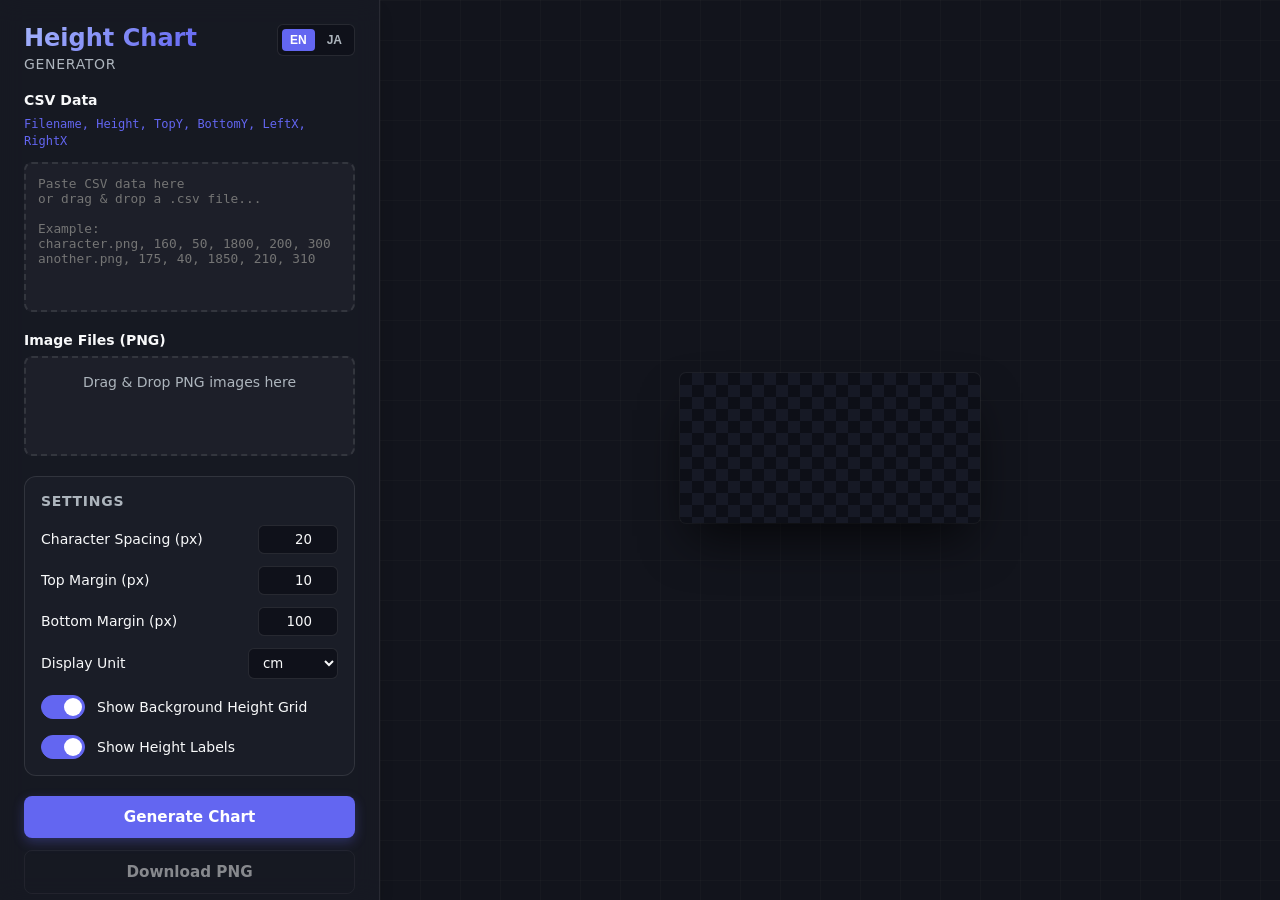
==== index.html @ 85c8a144 "init" ====
<!DOCTYPE html>
<html lang="en">

<head>
  <meta charset="UTF-8">
  <meta name="viewport" content="width=device-width, initial-scale=1.0">
  <title>Height Chart Generator</title>
  <link rel="stylesheet" href="styles.css">
</head>

<body>
  <div class="app-container">
    <aside class="sidebar">
      <div class="sidebar-header" style="display: flex; justify-content: space-between; align-items: flex-start;">
        <div>
          <h1>Height Chart</h1>
          <p>Generator</p>
        </div>
        <div class="lang-switch">
          <button id="lang-en" class="active" onclick="setLanguage('en')">EN</button>
          <button id="lang-ja" onclick="setLanguage('ja')">JA</button>
        </div>
      </div>
      <div class="control-group">
        <label for="csv-input" data-i18n="csv-label">CSV Data</label>
        <div style="font-size: 0.75rem; color: var(--text-secondary); margin-bottom: 4px; line-height: 1.4;">
          <code style="color: var(--accent-color);">Filename, Height, TopY, BottomY, LeftX, RightX</code>
        </div>
        <div class="drop-zone" id="csv-drop-zone">
          <textarea id="csv-input" data-i18n="csv-placeholder"
            placeholder="Paste CSV data here or drag & drop a .csv file..."></textarea>
          <div class="drop-overlay" data-i18n="csv-drop">Drop CSV Here</div>
        </div>
      </div>
      <div class="control-group">
        <label data-i18n="images-label">Images</label>
        <div class="drop-zone image-drop-zone" id="image-drop-zone">
          <p data-i18n="images-drop" style="margin-bottom: 8px;">Drag & Drop PNG images here</p>
          <ul id="loaded-images-list"></ul>
        </div>
      </div>
      <div class="settings-panel">
        <h3 data-i18n="settings-title">Settings</h3>
        <div class="setting-row">
          <label for="setting-margin-x" data-i18n="margin-x">Character Spacing (px)</label>
          <input type="number" id="setting-margin-x" value="20">
        </div>
        <div class="setting-row">
          <label for="setting-margin-top" data-i18n="margin-top">Top Margin (px)</label>
          <input type="number" id="setting-margin-top" value="10">
        </div>
        <div class="setting-row">
          <label for="setting-margin-bottom" data-i18n="margin-bottom">Bottom Margin (px)</label>
          <input type="number" id="setting-margin-bottom" value="100">
        </div>
        <div class="setting-row">
          <label for="setting-unit" data-i18n="unit-label">Display Unit</label>
          <select id="setting-unit" class="setting-select">
            <option value="cm">cm</option>
            <option value="ftin">ft / in</option>
          </select>
        </div>
        <div class="setting-toggle">
          <label class="toggle-switch">
            <input type="checkbox" id="setting-draw-bg" checked>
            <span class="slider"></span>
          </label>
          <span class="toggle-label" data-i18n="draw-bg">Draw Background Grid</span>
        </div>
        <div class="setting-toggle">
          <label class="toggle-switch">
            <input type="checkbox" id="setting-draw-height" checked>
            <span class="slider"></span>
          </label>
          <span class="toggle-label" data-i18n="draw-height">Draw Height Values</span>
        </div>
      </div>
      <div class="actions">
        <button id="btn-generate" class="btn btn-primary" data-i18n="btn-generate">Generate Chart</button>
        <button id="btn-download" class="btn btn-secondary" disabled data-i18n="btn-download">Download PNG</button>
      </div>
    </aside>
    <main class="canvas-container">
      <div class="canvas-wrapper">
        <canvas id="result-canvas"></canvas>
        <div id="loading-overlay" class="hidden">
          <div class="spinner"></div>
          <p data-i18n="loading-overlay">Loading Images & Generating...</p>
        </div>
      </div>
    </main>
  </div>
  <div id="toast-container" class="toast-container"></div>
  <script src="script.js"></script>
</body>

</html>
---- styles.css ----
:root {
  --bg-primary: #0f111a;
  --bg-secondary: #1a1d27;
  --bg-tertiary: rgba(255, 255, 255, 0.03);
  --text-primary: #f8f9fa;
  --text-secondary: #adb5bd;
  --accent-color: #6366f1;
  --accent-hover: #4f46e5;
  --border-color: rgba(255, 255, 255, 0.1);
  --glass-bg: rgba(26, 29, 39, 0.7);
  --glass-border: rgba(255, 255, 255, 0.08);
  --shadow-sm: 0 4px 6px -1px rgba(0, 0, 0, 0.1), 0 2px 4px -1px rgba(0, 0, 0, 0.06);
  --shadow-md: 0 10px 15px -3px rgba(0, 0, 0, 0.2), 0 4px 6px -2px rgba(0, 0, 0, 0.1);
}

* {
  box-sizing: border-box;
  margin: 0;
  padding: 0;
}

body {
  font-family: system-ui, -apple-system, "Segoe UI", Roboto, "Helvetica Neue", Arial, sans-serif;
  background-color: var(--bg-primary);
  color: var(--text-primary);
  height: 100vh;
  overflow: hidden;
}

/* Custom Scrollbar */
::-webkit-scrollbar {
  width: 8px;
  height: 8px;
}

::-webkit-scrollbar-track {
  background: var(--bg-primary);
}

::-webkit-scrollbar-thumb {
  background: #3f4354;
  border-radius: 4px;
}

::-webkit-scrollbar-thumb:hover {
  background: #5a5f73;
}

.app-container {
  display: flex;
  height: 100%;
}

/* Sidebar Styles */
.sidebar {
  width: 380px;
  background: var(--glass-bg);
  backdrop-filter: blur(12px);
  -webkit-backdrop-filter: blur(12px);
  border-right: 1px solid var(--glass-border);
  display: flex;
  flex-direction: column;
  padding: 24px;
  gap: 20px;
  overflow-y: auto;
  box-shadow: var(--shadow-md);
  z-index: 10;
}

.sidebar-header h1 {
  font-size: 1.5rem;
  font-weight: 700;
  background: linear-gradient(135deg, #a5b4fc 0%, #6366f1 100%);
  -webkit-background-clip: text;
  -webkit-text-fill-color: transparent;
  margin-bottom: 4px;
}

.sidebar-header p {
  color: var(--text-secondary);
  font-size: 0.875rem;
  font-weight: 500;
  text-transform: uppercase;
  letter-spacing: 0.05em;
}

/* Language Switch */
.lang-switch {
  display: flex;
  gap: 4px;
  background: var(--bg-primary);
  padding: 4px;
  border-radius: 6px;
  border: 1px solid var(--border-color);
}

.lang-switch button {
  background: transparent;
  color: var(--text-secondary);
  border: none;
  font-size: 0.75rem;
  font-weight: 600;
  padding: 4px 8px;
  border-radius: 4px;
  cursor: pointer;
  transition: all 0.2s;
}

.lang-switch button.active {
  background: var(--accent-color);
  color: white;
}

.control-group {
  display: flex;
  flex-direction: column;
  gap: 8px;
}

.control-group label {
  font-size: 0.875rem;
  font-weight: 600;
  color: var(--text-primary);
}

.drop-zone {
  position: relative;
  border: 2px dashed var(--border-color);
  border-radius: 8px;
  background-color: var(--bg-tertiary);
  transition: all 0.2s ease;
  display: flex;
  align-items: center;
  justify-content: center;
  flex-direction: column;
}

.drop-zone.drag-over {
  border-color: var(--accent-color);
  background-color: rgba(99, 102, 241, 0.1);
}

.drop-overlay {
  position: absolute;
  top: 0;
  left: 0;
  width: 100%;
  height: 100%;
  background: rgba(99, 102, 241, 0.9);
  color: white;
  display: flex;
  align-items: center;
  justify-content: center;
  font-weight: 600;
  border-radius: 6px;
  opacity: 0;
  pointer-events: none;
  transition: opacity 0.2s;
}

.drop-zone.drag-over .drop-overlay {
  opacity: 1;
}

#csv-drop-zone {
  height: 150px;
}

textarea#csv-input {
  width: 100%;
  height: 100%;
  background: transparent;
  border: none;
  color: var(--text-primary);
  padding: 12px;
  font-family: monospace;
  font-size: 0.8rem;
  resize: none;
  outline: none;
}

.image-drop-zone {
  min-height: 100px;
  padding: 16px;
  text-align: center;
  cursor: pointer;
  display: flex;
  flex-direction: column;
  justify-content: flex-start;
  align-items: stretch;
}

.image-drop-zone p {
  font-size: 0.875rem;
  font-weight: 500;
  color: var(--text-secondary);
}

#loaded-images-list {
  list-style: none;
  display: flex;
  flex-wrap: wrap;
  gap: 6px;
  max-height: 150px;
  overflow-y: auto;
  background: var(--bg-secondary);
  border-radius: 6px;
  padding: 8px;
  border: 1px solid var(--border-color);
  justify-content: center;
}

#loaded-images-list:empty {
  display: none;
}

#loaded-images-list li {
  font-size: 0.75rem;
  color: var(--text-primary);
  background: rgba(255, 255, 255, 0.05);
  border: 1px solid rgba(255, 255, 255, 0.1);
  padding: 4px 8px;
  border-radius: 4px;
  white-space: nowrap;
  overflow: hidden;
  text-overflow: ellipsis;
  max-width: 100%;
}

/* Settings Panel */
.settings-panel {
  background: var(--bg-secondary);
  border-radius: 12px;
  padding: 16px;
  border: 1px solid var(--border-color);
  display: flex;
  flex-direction: column;
  gap: 12px;
}

.settings-panel h3 {
  font-size: 0.875rem;
  font-weight: 600;
  color: var(--text-secondary);
  text-transform: uppercase;
  letter-spacing: 0.05em;
  margin-bottom: 4px;
}

.setting-row {
  display: flex;
  justify-content: space-between;
  align-items: center;
}

.setting-row label {
  font-size: 0.875rem;
}

.setting-row input[type="number"] {
  background: var(--bg-primary);
  border: 1px solid var(--border-color);
  color: var(--text-primary);
  border-radius: 6px;
  padding: 6px 10px;
  width: 80px;
  text-align: right;
  font-family: inherit;
  outline: none;
  transition: border-color 0.2s;
}

.setting-row input[type="number"]:focus {
  border-color: var(--accent-color);
}

.setting-select {
  background: var(--bg-primary);
  border: 1px solid var(--border-color);
  color: var(--text-primary);
  border-radius: 6px;
  padding: 6px 10px;
  width: 90px;
  font-family: inherit;
  outline: none;
  transition: border-color 0.2s;
}

.setting-select:focus {
  border-color: var(--accent-color);
}

.setting-toggle {
  display: flex;
  align-items: center;
  gap: 12px;
  margin-top: 4px;
}

.toggle-label {
  font-size: 0.875rem;
}

/* Toggle Switch CSS */
.toggle-switch {
  position: relative;
  display: inline-block;
  width: 44px;
  height: 24px;
}

.toggle-switch input {
  opacity: 0;
  width: 0;
  height: 0;
}

.slider {
  position: absolute;
  cursor: pointer;
  top: 0;
  left: 0;
  right: 0;
  bottom: 0;
  background-color: var(--bg-primary);
  border: 1px solid var(--border-color);
  transition: .3s;
  border-radius: 24px;
}

.slider:before {
  position: absolute;
  content: "";
  height: 18px;
  width: 18px;
  left: 2px;
  bottom: 2px;
  background-color: var(--text-secondary);
  transition: .3s;
  border-radius: 50%;
}

input:checked+.slider {
  background-color: var(--accent-color);
  border-color: var(--accent-color);
}

input:checked+.slider:before {
  transform: translateX(20px);
  background-color: white;
}

/* Actions */
.actions {
  display: flex;
  flex-direction: column;
  gap: 12px;
  margin-top: auto;
}

.btn {
  font-family: inherit;
  font-weight: 600;
  font-size: 0.95rem;
  padding: 12px;
  border-radius: 8px;
  border: none;
  cursor: pointer;
  transition: all 0.2s ease;
  display: flex;
  justify-content: center;
  align-items: center;
}

.btn-primary {
  background-color: var(--accent-color);
  color: white;
  box-shadow: 0 4px 12px rgba(99, 102, 241, 0.3);
}

.btn-primary:hover {
  background-color: var(--accent-hover);
  transform: translateY(-1px);
  box-shadow: 0 6px 16px rgba(99, 102, 241, 0.4);
}

.btn-primary:active {
  transform: translateY(1px);
}

.btn-secondary {
  background-color: transparent;
  color: var(--text-primary);
  border: 1px solid var(--border-color);
}

.btn-secondary:hover:not(:disabled) {
  background-color: var(--bg-tertiary);
  border-color: var(--text-secondary);
}

.btn:disabled {
  opacity: 0.5;
  cursor: not-allowed;
  box-shadow: none;
  transform: none;
}

/* Main Canvas Area */
.canvas-container {
  flex: 1;
  background-color: #12141c;
  /* slightly different from sidebar for contrast */
  background-image:
    linear-gradient(rgba(255, 255, 255, 0.02) 1px, transparent 1px),
    linear-gradient(90deg, rgba(255, 255, 255, 0.02) 1px, transparent 1px);
  background-size: 40px 40px;
  overflow: auto;
  position: relative;
  display: flex;
}

.canvas-wrapper {
  position: relative;
  padding: 40px;
  margin: auto;
}

canvas {
  background-color: #0d0f17;
  background-image:
    linear-gradient(45deg, #161925 25%, transparent 25%),
    linear-gradient(-45deg, #161925 25%, transparent 25%),
    linear-gradient(45deg, transparent 75%, #161925 75%),
    linear-gradient(-45deg, transparent 75%, #161925 75%);
  background-size: 24px 24px;
  background-position: 0 0, 0 12px, 12px -12px, -12px 0px;
  box-shadow: 0 25px 50px -12px rgba(0, 0, 0, 0.7), 0 0 0 1px rgba(255, 255, 255, 0.05);
  border-radius: 6px;
  max-width: none;
  transition: transform 0.3s cubic-bezier(0.2, 0.8, 0.2, 1);
}

/* Loading Overlay */
#loading-overlay {
  position: absolute;
  inset: 0;
  background: rgba(15, 17, 26, 0.8);
  backdrop-filter: blur(4px);
  display: flex;
  flex-direction: column;
  align-items: center;
  justify-content: center;
  gap: 16px;
  z-index: 20;
  border-radius: 4px;
}

#loading-overlay.hidden {
  display: none;
}

.spinner {
  width: 40px;
  height: 40px;
  border: 4px solid var(--border-color);
  border-top-color: var(--accent-color);
  border-radius: 50%;
  animation: spin 1s linear infinite;
}

@keyframes spin {
  to {
    transform: rotate(360deg);
  }
}

/* Toast Notifications */
.toast-container {
  position: fixed;
  bottom: 24px;
  right: 24px;
  display: flex;
  flex-direction: column;
  gap: 12px;
  z-index: 100;
  pointer-events: none;
}

.toast {
  background: var(--bg-secondary);
  color: var(--text-primary);
  padding: 16px 20px;
  border-radius: 8px;
  border-left: 4px solid var(--accent-color);
  box-shadow: var(--shadow-md);
  font-size: 0.9rem;
  font-weight: 500;
  display: flex;
  align-items: center;
  gap: 12px;
  opacity: 0;
  transform: translateX(100%);
  animation: slideIn 0.3s forwards ease-out;
  pointer-events: auto;
  max-width: 350px;
  word-break: break-word;
}

.toast.toast-error {
  border-left-color: #ef4444;
  /* red */
}

.toast.toast-warn {
  border-left-color: #f59e0b;
  /* yellow */
}

.toast.toast-info {
  border-left-color: #3b82f6;
  /* blue */
}

.toast.fadeOut {
  animation: fadeOut 0.3s forwards ease-in;
}

@keyframes slideIn {
  from {
    opacity: 0;
    transform: translateX(100%);
  }

  to {
    opacity: 1;
    transform: translateX(0);
  }
}

@keyframes fadeOut {
  from {
    opacity: 1;
    transform: scale(1);
  }

  to {
    opacity: 0;
    transform: scale(0.9);
  }
}
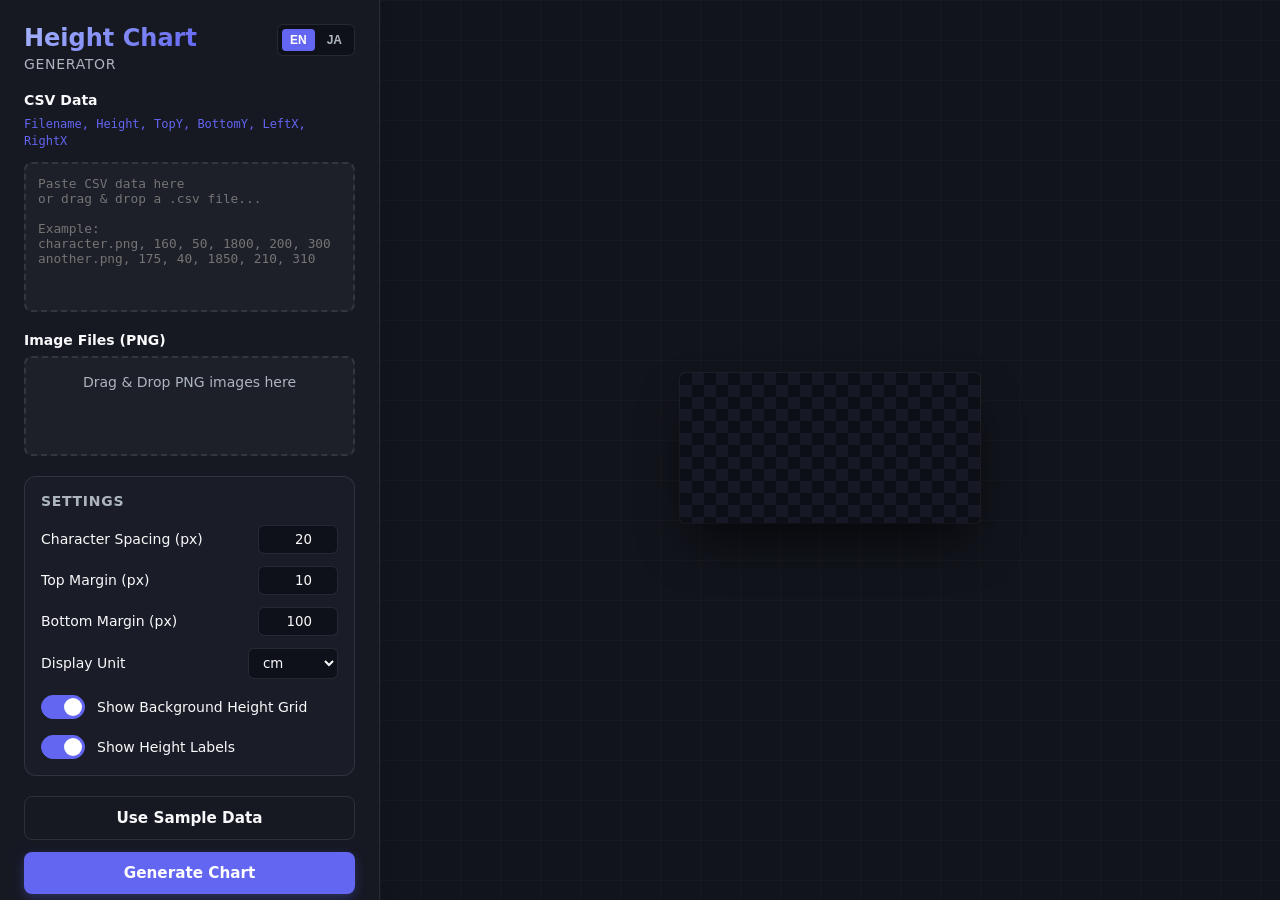
==== commit 17ab9f26: "Use Sample Data" ====
--- a/index.html
+++ b/index.html
@@ -76,6 +76,7 @@
         </div>
       </div>
       <div class="actions">
+        <button id="btn-use-sample" class="btn btn-secondary" data-i18n="btn-use-sample">Use Sample Data</button>
         <button id="btn-generate" class="btn btn-primary" data-i18n="btn-generate">Generate Chart</button>
         <button id="btn-download" class="btn btn-secondary" disabled data-i18n="btn-download">Download PNG</button>
       </div>
@@ -94,4 +95,4 @@
   <script src="script.js"></script>
 </body>
 
-</html>+</html>
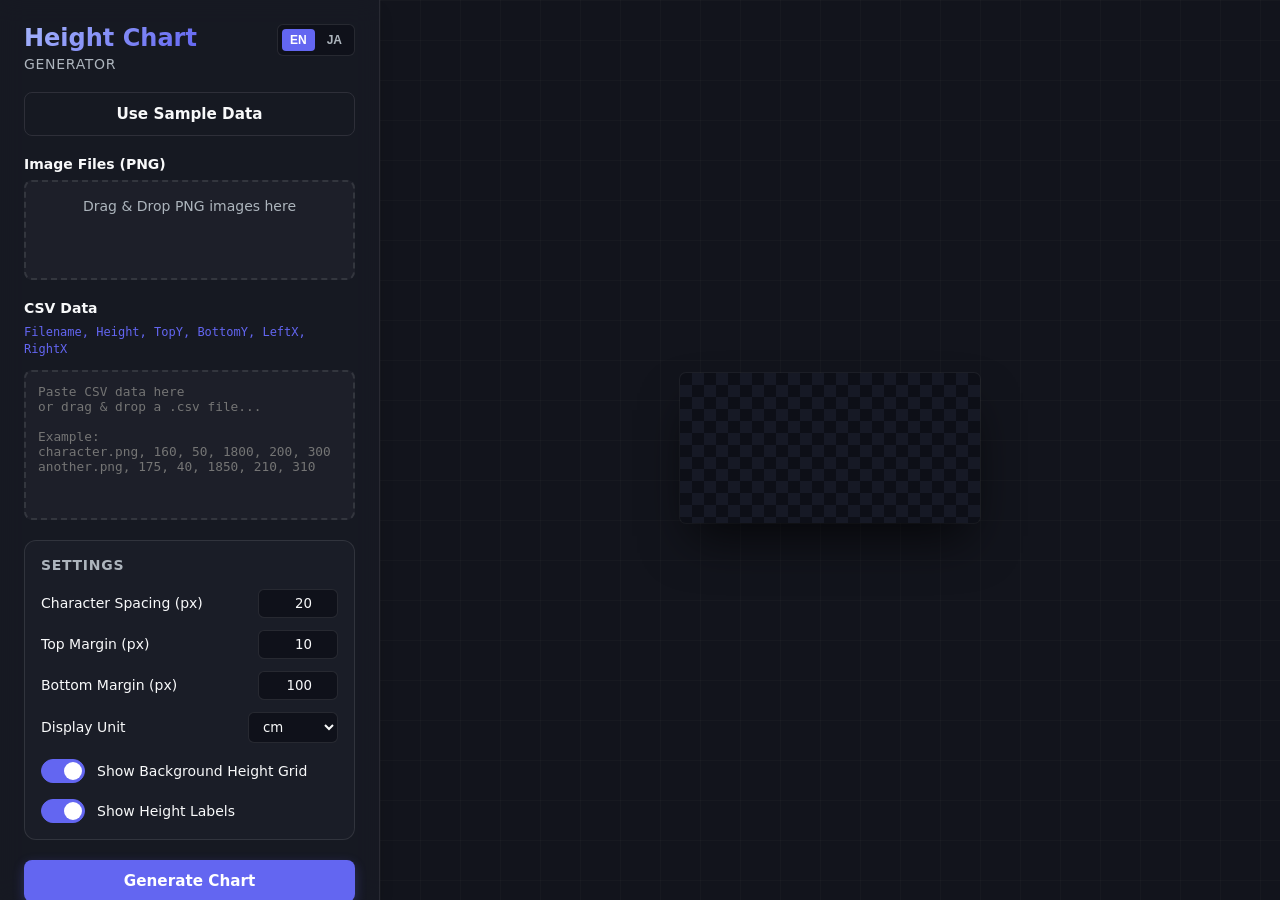
==== commit ad6d9066: "ui" ====
--- a/index.html
+++ b/index.html
@@ -21,6 +21,16 @@
           <button id="lang-ja" onclick="setLanguage('ja')">JA</button>
         </div>
       </div>
+      <div class="actions">
+        <button id="btn-use-sample" class="btn btn-secondary" data-i18n="btn-use-sample">Use Sample Data</button>
+      </div>
+      <div class="control-group">
+        <label data-i18n="images-label">Images</label>
+        <div class="drop-zone image-drop-zone" id="image-drop-zone">
+          <p data-i18n="images-drop" style="margin-bottom: 8px;">Drag & Drop PNG images here</p>
+          <ul id="loaded-images-list"></ul>
+        </div>
+      </div>
       <div class="control-group">
         <label for="csv-input" data-i18n="csv-label">CSV Data</label>
         <div style="font-size: 0.75rem; color: var(--text-secondary); margin-bottom: 4px; line-height: 1.4;">
@@ -28,15 +38,8 @@
         </div>
         <div class="drop-zone" id="csv-drop-zone">
           <textarea id="csv-input" data-i18n="csv-placeholder"
-            placeholder="Paste CSV data here or drag & drop a .csv file..."></textarea>
+                    placeholder="Paste CSV data here or drag & drop a .csv file..."></textarea>
           <div class="drop-overlay" data-i18n="csv-drop">Drop CSV Here</div>
-        </div>
-      </div>
-      <div class="control-group">
-        <label data-i18n="images-label">Images</label>
-        <div class="drop-zone image-drop-zone" id="image-drop-zone">
-          <p data-i18n="images-drop" style="margin-bottom: 8px;">Drag & Drop PNG images here</p>
-          <ul id="loaded-images-list"></ul>
         </div>
       </div>
       <div class="settings-panel">
@@ -76,7 +79,6 @@
         </div>
       </div>
       <div class="actions">
-        <button id="btn-use-sample" class="btn btn-secondary" data-i18n="btn-use-sample">Use Sample Data</button>
         <button id="btn-generate" class="btn btn-primary" data-i18n="btn-generate">Generate Chart</button>
         <button id="btn-download" class="btn btn-secondary" disabled data-i18n="btn-download">Download PNG</button>
       </div>
@@ -95,4 +97,4 @@
   <script src="script.js"></script>
 </body>
 
-</html>
+</html>
